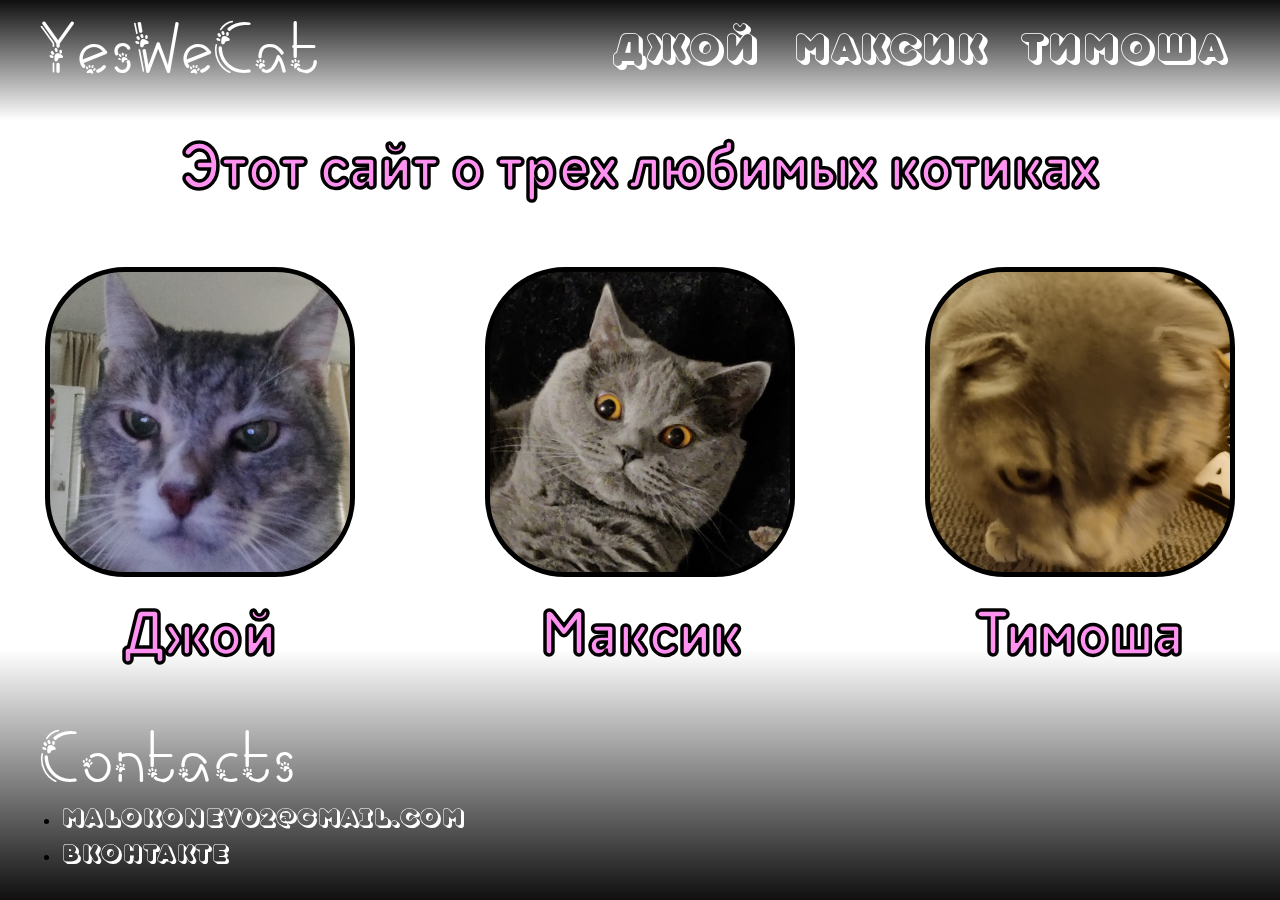
==== joy.html @ ebf52a63 "starting joy-page" ====
<html>

<head>
    <link rel="stylesheet" href="fonts/Meows/Meows.css" />
    <link rel="stylesheet" href="fonts/TTMilksCasual-900One/style.css" />
    <link rel="stylesheet" href="fonts/TTMilksCasualOutline-Shadow/style.css" />
    <link rel="stylesheet" href="fonts/TTMilks-DemiBoldItalic/style.css" />
    <link rel="stylesheet" href="fonts/TTMilks-DemiBold/style.css" />

    <link rel="stylesheet" href='css/body.css'>
    <link rel="stylesheet" href='css/top.css'>
    <link rel="stylesheet" href='css/bottom.css'>

    <title>YesWeCat</title>
    <link rel="icon" sizes="300x300" href="img/joy0.1.jpg">
</head>

<body>
    <div class="header">
        <div>
            <a class="cat-land" , href="index.html">YesWeCat</a>
            <ul id="navbar">
                <li><a href="joy.html">Джой</a></li>
                <li><a href="max.html">Максик</a></li>
                <li><a href="tim.html">Тимоша</a></li>
            </ul>
        </div>
    </div>
    <div class="about">
        <a>Этот сайт о трех любимых котиках</a>
    </div>
    <div class="figures">
        <div class="bg">
            <div class="bg-joy"><a href="joy.html"></a></div>
            <h1>Джой</h1>
        </div>
        <div class="bg">
            <div class="bg-max"><a href="max.html"></a></div>
            <h1>Максик</h1>
        </div>
        <div class="bg">
            <div class="bg-tim"><a href="tim.html"></a></div>
            <h1>Тимоша</h1>
        </div>
    </div>
    <div class="bottom">
        <div>
            <a class="ct">Contacts</a>
            <ul id="contacts">
                <li><a>malokonev02@gmail.com</a></li>
                <li><a href="https://vk.com/ktydg">Вконтакте</a></li>
            </ul>
        </div>
    </div>
</body>

</html>
---- fonts/Meows/Meows.css ----
@font-face {
    font-family: 'Meows';
    src: url('Meows.ttf') format('truetype');
}
---- fonts/TTMilksCasual-900One/style.css ----
@font-face {
    font-family: 'TT Milks 900One';
    src: local('TT Milks 900One'), local('TT-Milks-900One'),
        url('TTMilksCasual-900One.woff2') format('woff2'),
        url('TTMilksCasual-900One.woff') format('woff'),
        url('TTMilksCasual-900One.ttf') format('truetype');
    font-weight: normal;
    font-style: normal;
  }
---- fonts/TTMilksCasualOutline-Shadow/style.css ----
@font-face {
    font-family: 'TT Milks Shadow';
    src: local('TT Milks Shadow'), local('TT-Milks-Shadow'),
        url('TTMilksCasualOutline-Shadow.woff2') format('woff2'),
        url('TTMilksCasualOutline-Shadow.woff') format('woff'),
        url('TTMilksCasualOutline-Shadow.ttf') format('truetype');
    font-weight: normal;
    font-style: normal;
}
---- fonts/TTMilks-DemiBoldItalic/style.css ----
@font-face {
    font-family: 'TT Milks Demi Bold Italic';
    src: local('TT Milks Demi Bold Italic'), local('TT-Milks-Demi-Bold-Italic'),
        url('TTMilks-DemiBoldItalic.woff2') format('woff2'),
        url('TTMilks-DemiBoldItalic.woff') format('woff'),
        url('TTMilks-DemiBoldItalic.ttf') format('truetype');
    font-weight: 600;
    font-style: italic;
}
---- fonts/TTMilks-DemiBold/style.css ----
@font-face {
    font-family: 'TT Milks Demi Bold';
    src: local('TT Milks Demi Bold'), local('TT-Milks-Demi-Bold'),
        url('TTMilks-DemiBold.woff2') format('woff2'),
        url('TTMilks-DemiBold.woff') format('woff'),
        url('TTMilks-DemiBold.ttf') format('truetype');
    font-weight: 600;
    font-style: normal;
  }
---- css/body.css ----
body {
    margin: 0;
    height: 100%;

    background-image: url('../img/bg-body.png');
    background-size: cover;
    background-attachment: fixed;
    background-repeat: repeat-y;

    cursor:url('../img/cursor.png'), auto;
}

.about {
    width: 100%;
    padding-top: 130px;
    display: flex;
    justify-content: center;
    align-items: center;
}
.about a {
    width: 1200px;
    text-align: center;

    font-size: 64px;
    color: rgb(255, 145, 240);
    font-family: "TT Milks Demi Bold";
    -webkit-text-stroke: 3.5px black;
}

.figures {
    display: flex;
    justify-content: center;
    align-items: center;
    text-align: center;
}
.figures h1 {
    margin: 0px;
    font-size: 64px;
    color: rgb(255, 145, 240);
    font-family: "TT Milks Demi Bold";
    -webkit-text-stroke: 3.5px black;
}

.bg div {
    display: flex;
    border-color: black;
    border-width: 5px;
    border-style: solid;
    border-radius: 80px;
    background-size: cover;
    width: 300px;
    height: 300px;
    margin: 60px 65px 20px;
}
.bg a {
    border-radius: 80px;
    width: 100%;
    height: 100%;
}
.bg a:hover {
    cursor: url(../img/cursor_pointer.png), auto;
}
.bg div:hover {
    width: 330px;
    height: 330px;
    margin: 30px 50px 20px;
    cursor: url(../img/cursor_pointer.png), auto;
}
.bg-joy {
    background-image: url('../img/joy0.jpg');
}
.bg-joy:hover {
    background-image: url('../img/joy0.1.jpg');
}
.bg-max {
    background-image: url('../img/max0.jpg');
}
.bg-max:hover {
    background-image: url('../img/max0.1.jpg');
}
.bg-tim {
    background-image: url('../img/tim0.jpg');
}
.bg-tim:hover {
    background-size: 490px;
    background-position: center;
    background-image: url('../img/tim0.1.gif');
}
---- css/top.css ----
.header {
    position: fixed;
    top: 0;
    left: 0;
    width: 100%;
    height: 120px;

    display: flex;
    justify-content: center;

    background: linear-gradient(180deg,
            #0F0F0F 0%,
            rgba(140, 140, 140, 0) 100%);
    background-blend-mode: saturation;
}

.header div {
    display: flex;
    flex-direction: row;
    align-items: center;
    justify-content: space-between;

    width: 1200px;
    height: 100px;
}

.cat-land {
    font-family: 'Meows';
    font-size: 66px;
    text-decoration: none;

    color: #FFFFFF;
    cursor: url(../img/cursor_pointer.png), auto;

    padding-top: 15px;
}

#navbar li {
    display: inline;
}
#navbar a {
    font-family: 'TT Milks Shadow';
    font-size: 40px;
    text-decoration: none;
    color: #FFFFFF;

    padding: 10px 15px;
}
#navbar a:hover {
    color: rgb(255, 145, 240);
    cursor: url(../img/cursor_pointer.png), auto;
}
---- css/bottom.css ----
.bottom {
    position: fixed;
    left: 0;
    bottom: 0;
    width: 100%;
    height: 250px;

    display: flex;
    justify-content: center;

    background: linear-gradient(0deg,
        #0F0F0F 0%,
        rgba(40, 40, 40, 0) 100%);
    background-blend-mode: saturation;
}

.bottom div {
    display: block;
    flex-direction: row;
    align-items: center;
    justify-content: space-between;

    width: 1200px;
    height: 100px;

    padding-top: 80px;
}

.ct {
    font-family: 'Meows';
    font-size: 66px;
    text-decoration: none;

    color: #FFFFFF;
}

#contacts {
    margin: 0px;
    padding-left: 20px;
}
#contacts li {
    padding-bottom: 5px;
    width: fit-content;
}
#contacts li:hover {
    cursor: url(../img/cursor_pointer.png), auto;
}
#contacts a {
    font-family: 'TT Milks Shadow';
    font-size: 25px;
    text-decoration: none;
    color: #FFFFFF;
}
#contacts a:hover {
    color: rgb(255, 145, 240);
    cursor: url(../img/cursor_pointer.png), auto;
}
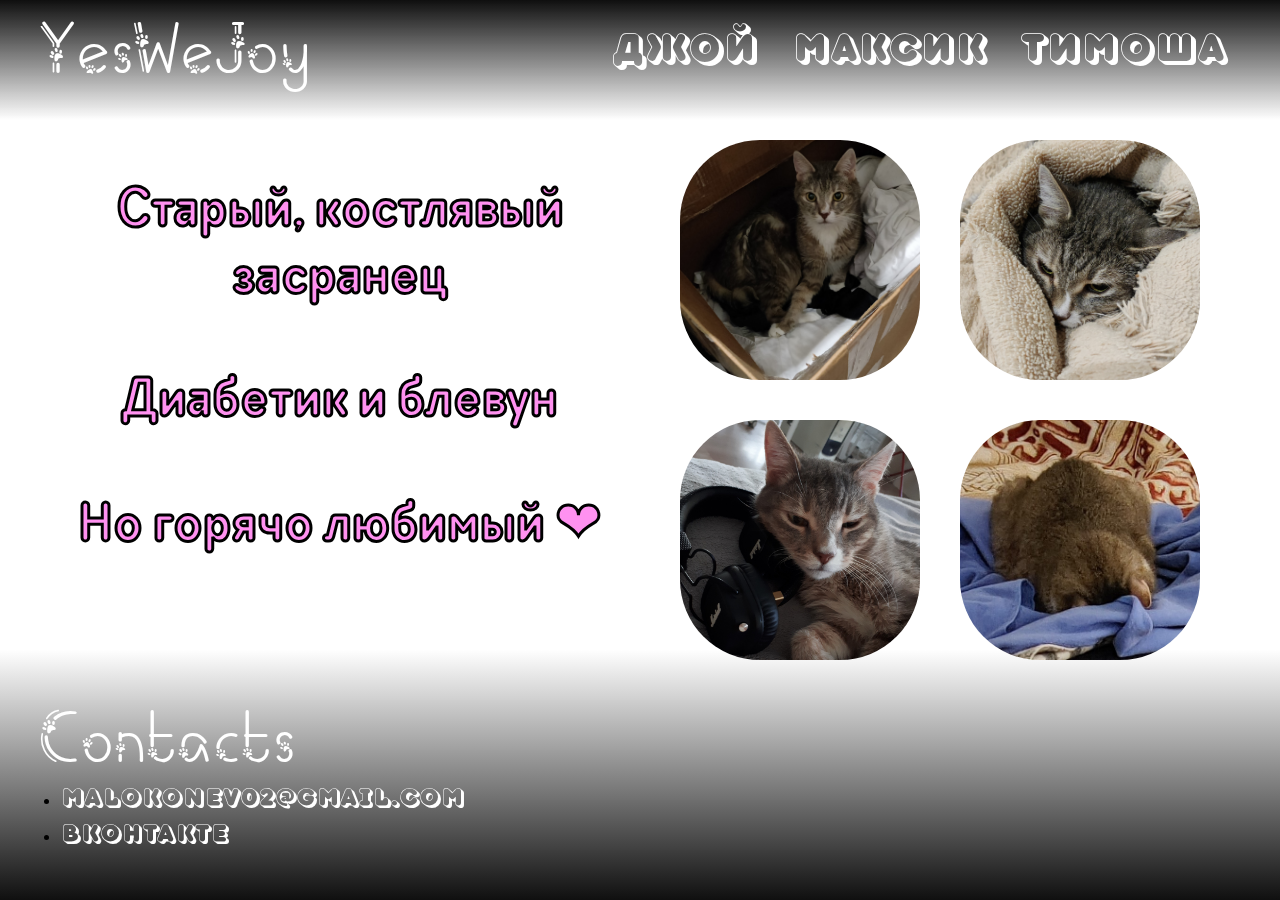
==== commit cf53820f: "cats added" ====
--- a/joy.html
+++ b/joy.html
@@ -9,16 +9,17 @@
 
     <link rel="stylesheet" href='css/body.css'>
     <link rel="stylesheet" href='css/top.css'>
+    <link rel="stylesheet" href='css/page.css'>
     <link rel="stylesheet" href='css/bottom.css'>
 
-    <title>YesWeCat</title>
+    <title>YesWeJoy</title>
     <link rel="icon" sizes="300x300" href="img/joy0.1.jpg">
 </head>
 
 <body>
     <div class="header">
         <div>
-            <a class="cat-land" , href="index.html">YesWeCat</a>
+            <a class="cat-land" , href="index.html">YesWeJoy</a>
             <ul id="navbar">
                 <li><a href="joy.html">Джой</a></li>
                 <li><a href="max.html">Максик</a></li>
@@ -26,23 +27,27 @@
             </ul>
         </div>
     </div>
-    <div class="about">
-        <a>Этот сайт о трех любимых котиках</a>
-    </div>
-    <div class="figures">
-        <div class="bg">
-            <div class="bg-joy"><a href="joy.html"></a></div>
-            <h1>Джой</h1>
+
+    <div class="page">
+        <div class="info">
+            <p>Старый, костлявый засранец</p>
+            <p>Диабетик и блевун</p>
+            <p>Но горячо любимый ❤</p>
         </div>
-        <div class="bg">
-            <div class="bg-max"><a href="max.html"></a></div>
-            <h1>Максик</h1>
-        </div>
-        <div class="bg">
-            <div class="bg-tim"><a href="tim.html"></a></div>
-            <h1>Тимоша</h1>
+        <div class="pictures">
+            <div class="table">
+                <div class="row">
+                    <span><img src="img/joy1.jpg"></span>
+                    <span><img src="img/joy2.jpg"></span>
+                </div>
+                <div class="row">
+                    <span><img src="img/joy3.jpg"></span>
+                    <span><img src="img/joy4.jpg"></span>
+                </div>
+            </div>
         </div>
     </div>
+
     <div class="bottom">
         <div>
             <a class="ct">Contacts</a>
--- a/css/page.css
+++ b/css/page.css
@@ -0,0 +1,47 @@
+.page {
+    display: block;
+    margin: auto;
+    padding: 120 0 0;
+    width: 1200px;
+    height: 600px;
+}
+
+.info {
+    width: 50%;
+    float: left;
+    display: block;
+    text-align: center;
+}
+.info p {
+    display: block;
+    font-size: 56px;
+    color: rgb(255, 145, 240);
+    font-family: "TT Milks Demi Bold";
+    -webkit-text-stroke: 3px black;
+}
+
+.pictures {
+    width: 50%;
+    height: 100%;
+    float: left;
+
+    display: flex;
+    justify-content: center;
+
+}
+.table {
+    display: block;
+}
+.row {
+    display: flex;
+    justify-content: center;
+}
+.row span {
+    padding: 20px;
+}
+.row img {
+    border-radius: 80px;
+    width: auto;
+    height: 240px;
+}
+
--- a/css/bottom.css
+++ b/css/bottom.css
@@ -23,7 +23,7 @@
     width: 1200px;
     height: 100px;
 
-    padding-top: 80px;
+    padding-top: 60px;
 }
 
 .ct {
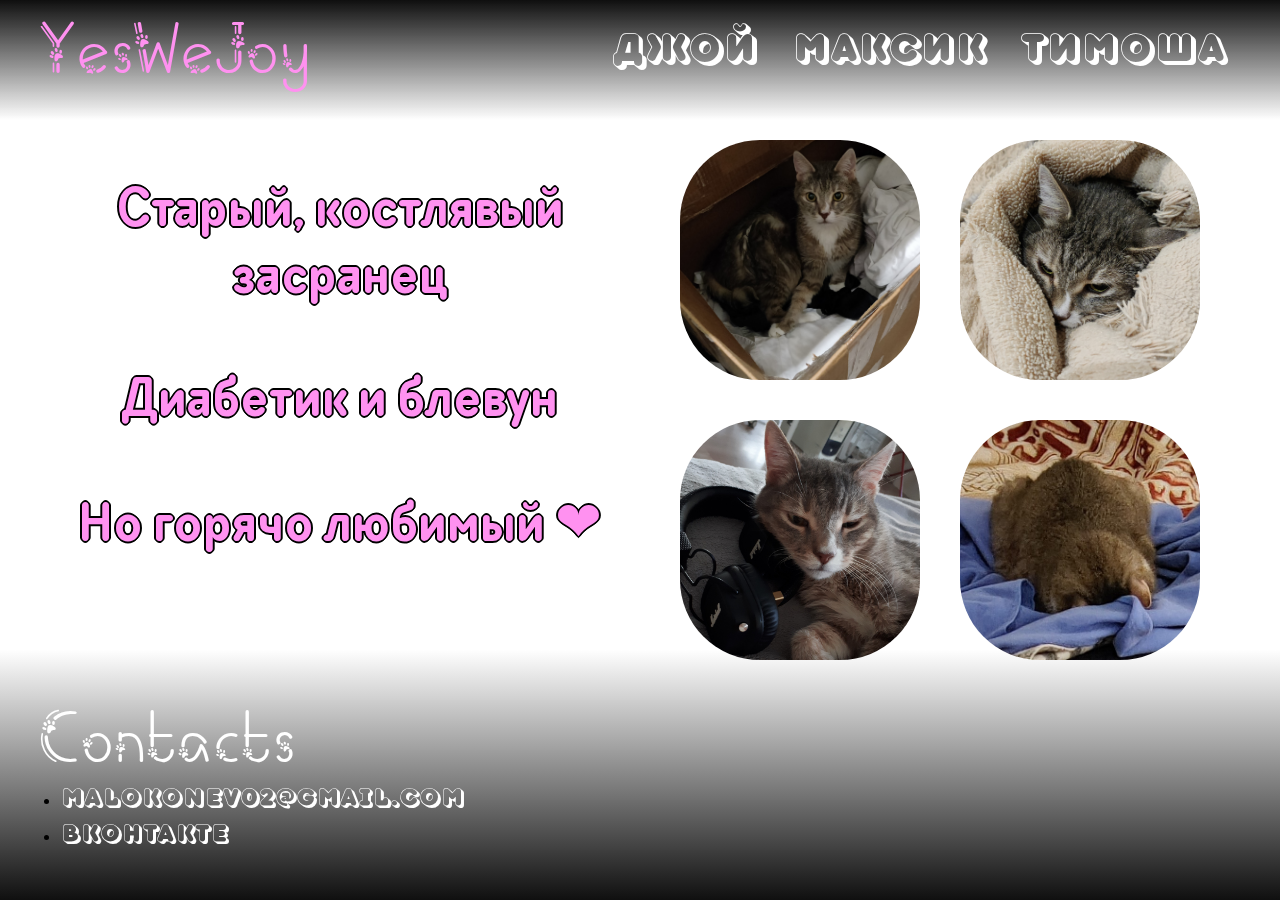
==== commit cba9b335: "added CatName__text" ====
--- a/joy.html
+++ b/joy.html
@@ -19,8 +19,8 @@
 <body>
     <div class="header">
         <div>
-            <a class="cat-land" , href="index.html">YesWeJoy</a>
-            <ul id="navbar">
+            <a class="joy__text cat-land" , href="index.html">YesWeJoy</a>
+            <ul class="navbar">
                 <li><a href="joy.html">Джой</a></li>
                 <li><a href="max.html">Максик</a></li>
                 <li><a href="tim.html">Тимоша</a></li>
@@ -29,7 +29,7 @@
     </div>
 
     <div class="page">
-        <div class="info">
+        <div class="joy__text info">
             <p>Старый, костлявый засранец</p>
             <p>Диабетик и блевун</p>
             <p>Но горячо любимый ❤</p>
--- a/css/body.css
+++ b/css/body.css
@@ -24,7 +24,8 @@
     font-size: 64px;
     color: rgb(255, 145, 240);
     font-family: "TT Milks Demi Bold";
-    -webkit-text-stroke: 3.5px black;
+    text-shadow: 2px 0 black, -2px 0 black, 0 2px black, 0 -2px black,
+            1px 1px black, -1px -1px black, 1px -1px black, -1px 1px black;
 }
 
 .figures {
@@ -38,7 +39,8 @@
     font-size: 64px;
     color: rgb(255, 145, 240);
     font-family: "TT Milks Demi Bold";
-    -webkit-text-stroke: 3.5px black;
+    text-shadow: 2px 0 black, -2px 0 black, 0 2px black, 0 -2px black,
+            1px 1px black, -1px -1px black, 1px -1px black, -1px 1px black;
 }
 
 .bg div {
--- a/css/top.css
+++ b/css/top.css
@@ -35,10 +35,10 @@
     padding-top: 15px;
 }
 
-#navbar li {
+.navbar li {
     display: inline;
 }
-#navbar a {
+.navbar a {
     font-family: 'TT Milks Shadow';
     font-size: 40px;
     text-decoration: none;
@@ -46,7 +46,18 @@
 
     padding: 10px 15px;
 }
-#navbar a:hover {
+.navbar a:hover {
     color: rgb(255, 145, 240);
     cursor: url(../img/cursor_pointer.png), auto;
 }
+
+
+.joy__text {
+    color: rgb(255, 145, 240);
+}
+.max__text {
+    color: rgb(215, 74, 102);
+}
+.tim__text {
+    color: rgb(141, 100, 216);
+}--- a/css/page.css
+++ b/css/page.css
@@ -17,7 +17,19 @@
     font-size: 56px;
     color: rgb(255, 145, 240);
     font-family: "TT Milks Demi Bold";
-    -webkit-text-stroke: 3px black;
+    text-shadow: 2px 0 black, -2px 0 black, 0 2px black, 0 -2px black,
+            1px 1px black, -1px -1px black, 1px -1px black, -1px 1px black;
+}
+.joy__text p {
+    color: rgb(255, 145, 240);
+}
+
+.max__text p {
+    color: rgb(215, 74, 102);
+}
+
+.tim__text p {
+    color: rgb(141, 100, 216);
 }
 
 .pictures {
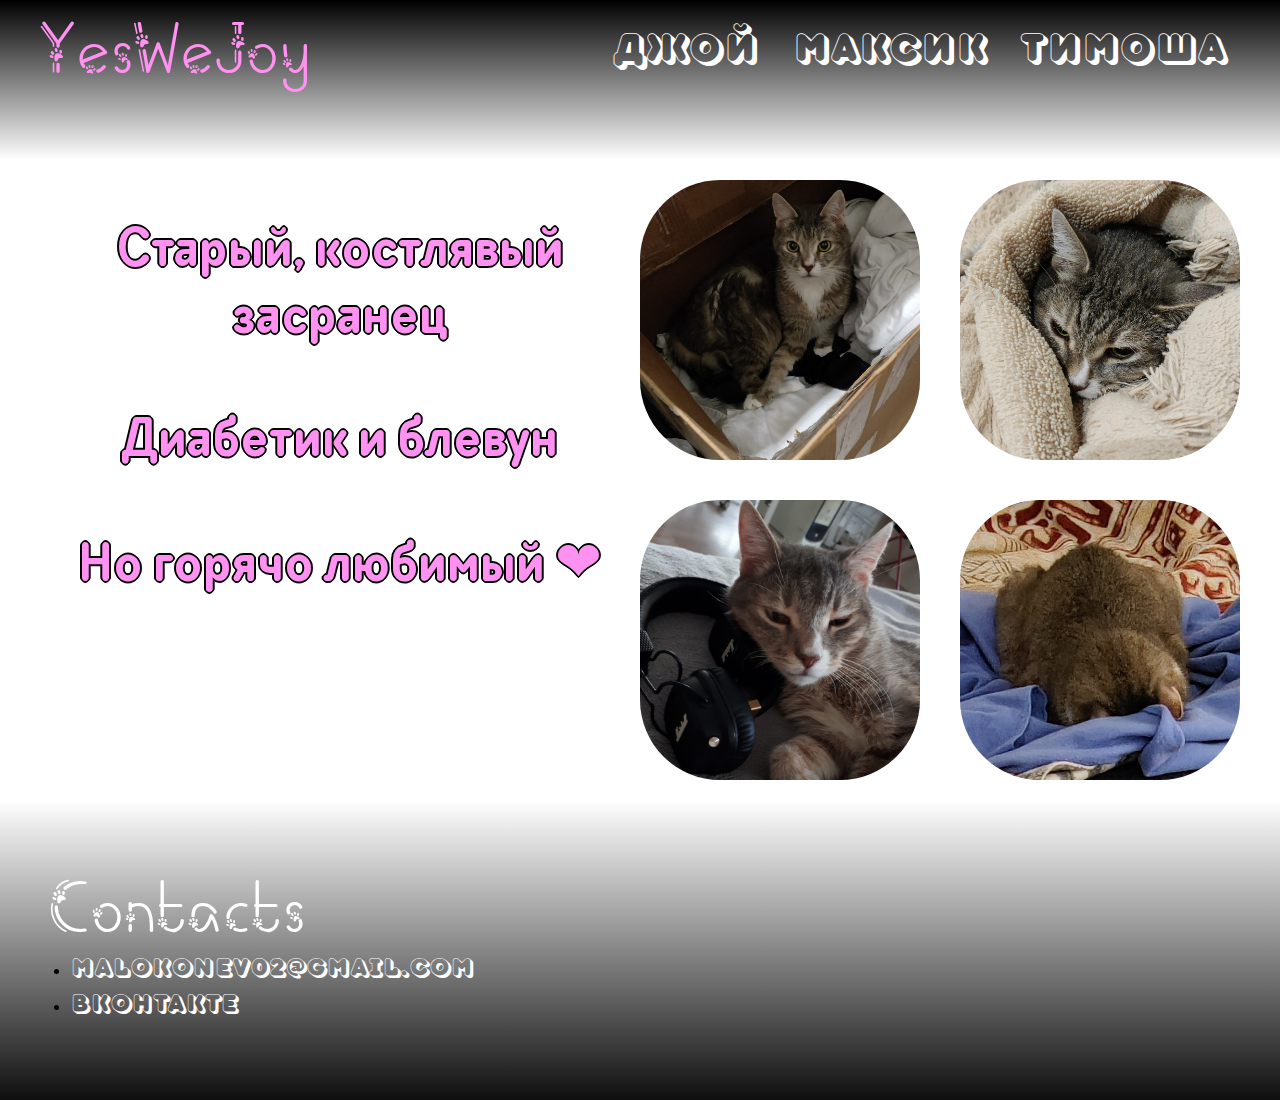
==== commit 746f9e33: "HUGE adaptation for different devices" ====
--- a/joy.html
+++ b/joy.html
@@ -29,20 +29,22 @@
     </div>
 
     <div class="page">
-        <div class="joy__text info">
-            <p>Старый, костлявый засранец</p>
-            <p>Диабетик и блевун</p>
-            <p>Но горячо любимый ❤</p>
-        </div>
-        <div class="pictures">
-            <div class="table">
-                <div class="row">
-                    <span><img src="img/joy1.jpg"></span>
-                    <span><img src="img/joy2.jpg"></span>
-                </div>
-                <div class="row">
-                    <span><img src="img/joy3.jpg"></span>
-                    <span><img src="img/joy4.jpg"></span>
+        <div class="subpage">
+            <div class="joy__text info">
+                <p>Старый, костлявый засранец</p>
+                <p>Диабетик и блевун</p>
+                <p>Но горячо любимый ❤</p>
+            </div>
+            <div class="pictures">
+                <div class="table">
+                    <div class="row">
+                        <span><img src="img/joy1.jpg"></span>
+                        <span><img src="img/joy2.jpg"></span>
+                    </div>
+                    <div class="row">
+                        <span><img src="img/joy3.jpg"></span>
+                        <span><img src="img/joy4.jpg"></span>
+                    </div>
                 </div>
             </div>
         </div>
--- a/css/body.css
+++ b/css/body.css
@@ -1,7 +1,10 @@
+html {
+    height: 100%;
+}
 body {
     margin: 0;
-    height: 100%;
-
+    padding: 0;
+    min-height: 100%;
     background-image: url('../img/bg-body.png');
     background-size: cover;
     background-attachment: fixed;
@@ -12,7 +15,6 @@
 
 .about {
     width: 100%;
-    padding-top: 130px;
     display: flex;
     justify-content: center;
     align-items: center;
@@ -22,7 +24,7 @@
     text-align: center;
 
     font-size: 64px;
-    color: rgb(255, 145, 240);
+    color: rgb(255, 255, 255);
     font-family: "TT Milks Demi Bold";
     text-shadow: 2px 0 black, -2px 0 black, 0 2px black, 0 -2px black,
             1px 1px black, -1px -1px black, 1px -1px black, -1px 1px black;
@@ -37,7 +39,7 @@
 .figures h1 {
     margin: 0px;
     font-size: 64px;
-    color: rgb(255, 145, 240);
+    color: rgb(255, 255, 255);
     font-family: "TT Milks Demi Bold";
     text-shadow: 2px 0 black, -2px 0 black, 0 2px black, 0 -2px black,
             1px 1px black, -1px -1px black, 1px -1px black, -1px 1px black;
@@ -88,3 +90,21 @@
     background-position: center;
     background-image: url('../img/tim0.1.gif');
 }
+
+
+@media (max-width: 1220px) {
+    .bg div {
+        margin: 20px 25px 20px; 
+    }
+    .bg div:hover {
+        width: 310px;
+        height: 310px;
+        margin: 25px 20px 5px;
+        cursor: url(../img/cursor_pointer.png), auto;
+    }
+}
+@media (max-width: 1050px) {
+    .figures {
+        flex-direction: column;
+    }
+}--- a/css/top.css
+++ b/css/top.css
@@ -1,17 +1,18 @@
 .header {
-    position: fixed;
     top: 0;
     left: 0;
     width: 100%;
-    height: 120px;
+    height: 130px;
 
     display: flex;
     justify-content: center;
 
     background: linear-gradient(180deg,
-            #0F0F0F 0%,
+            #000000 0%,
             rgba(140, 140, 140, 0) 100%);
     background-blend-mode: saturation;
+
+    padding-bottom: 30px;
 }
 
 .header div {
@@ -35,6 +36,9 @@
     padding-top: 15px;
 }
 
+.navbar {
+    padding: 0;
+}
 .navbar li {
     display: inline;
 }
@@ -60,4 +64,43 @@
 }
 .tim__text {
     color: rgb(141, 100, 216);
+}
+
+@media (max-width: 1220px) {
+    .navbar a {
+        padding: 15px;
+    }
+    .cat-land {
+        padding: 20px;
+    }
+}
+@media (max-width: 1050px) {
+    .navbar a {
+        padding: 0px 15px 0px 15px;
+    }
+    .cat-land {
+        padding: 20px 0 0 0;
+    }
+    .header {
+        height: 200px;
+    }
+    .header div {
+        justify-content: unset;
+        flex-direction: column;
+    }
+    .navbar {
+        margin: 10px;
+    }
+}
+@media (max-width: 700px) {
+    .header {
+        height: 320px;
+        padding: 0;
+    }
+    .navbar {
+        display: flex;
+        flex-direction: column;
+        justify-items: center;
+        text-align: center;
+    }
 }--- a/css/page.css
+++ b/css/page.css
@@ -1,9 +1,15 @@
 .page {
-    display: block;
-    margin: auto;
-    padding: 120 0 0;
+    width: 100%;
+    height: fit-content;
+
+    display: flex;
+    justify-content: center;
+}
+.subpage {
     width: 1200px;
-    height: 600px;
+    height: 100%;
+    display: flex;
+    justify-content: center;
 }
 
 .info {
@@ -34,7 +40,7 @@
 
 .pictures {
     width: 50%;
-    height: 100%;
+    height: fit-content;
     float: left;
 
     display: flex;
@@ -42,7 +48,8 @@
 
 }
 .table {
-    display: block;
+    display: flex;
+    flex-direction: column;
 }
 .row {
     display: flex;
@@ -54,6 +61,37 @@
 .row img {
     border-radius: 80px;
     width: auto;
-    height: 240px;
+    height: 280px;
 }
 
+@media (max-width: 1160px) {
+    .row img {
+        border-radius: 45px;
+        width: auto;
+        height: 220px;
+    }
+}
+@media (max-width: 992px) {
+    .subpage {
+        flex-direction: column;
+    }
+    .row img {
+        height: 300px;
+    }
+    .pictures {
+        width: 100%;
+    }
+    .info {
+        float: none;
+        width: 100%;
+    }
+    .info p {
+        padding: auto 20px;
+    }
+}
+@media (max-width: 700px) {
+    .row {
+        align-items: center;
+        flex-direction: column;
+    }
+}--- a/css/bottom.css
+++ b/css/bottom.css
@@ -1,9 +1,9 @@
 .bottom {
-    position: fixed;
     left: 0;
     bottom: 0;
+    margin: 0;
     width: 100%;
-    height: 250px;
+    height: 300px;
 
     display: flex;
     justify-content: center;
@@ -23,7 +23,7 @@
     width: 1200px;
     height: 100px;
 
-    padding-top: 60px;
+    padding-top: 80px;
 }
 
 .ct {
@@ -32,11 +32,12 @@
     text-decoration: none;
 
     color: #FFFFFF;
+    padding-left: 10px;
 }
 
 #contacts {
     margin: 0px;
-    padding-left: 20px;
+    padding-left: 30px;
 }
 #contacts li {
     padding-bottom: 5px;
